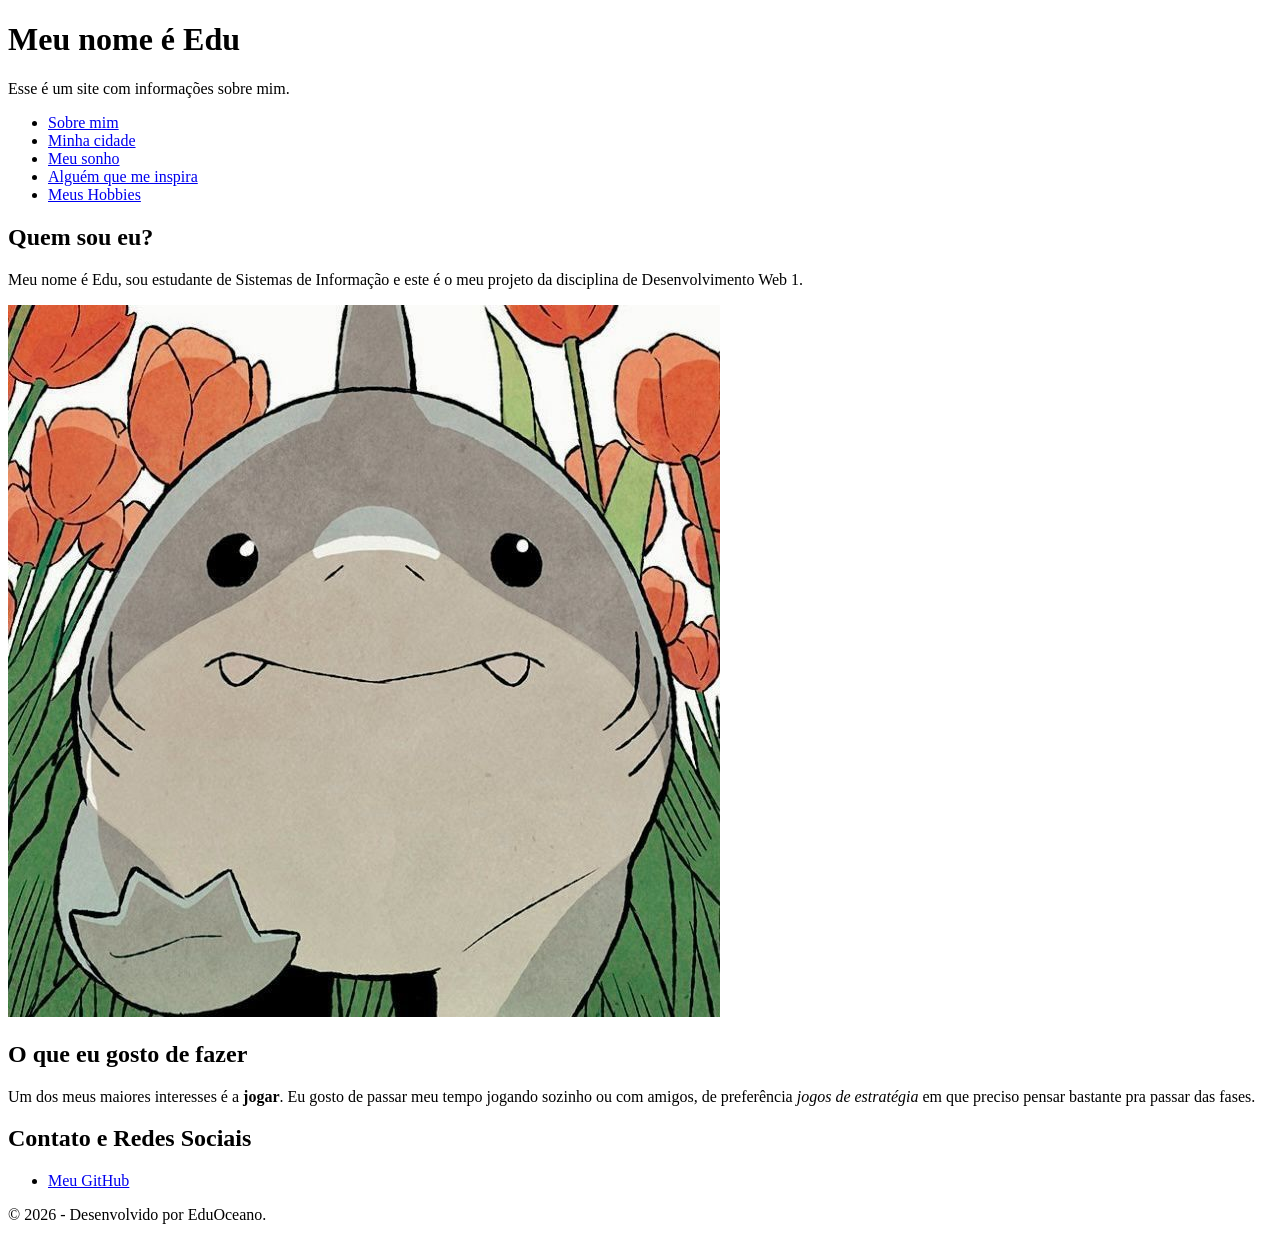
==== index.html @ 1d1c8d33 "Entrega final do meu site pessoal" ====
<!DOCTYPE html>
<html lang="pt-br">
<head>
    <meta charset="UTF-8">
    <meta name="viewport" content="width=device-width, initial-scale=1.0">
    <title>Meu Site Pessoal</title>
</head>
<body>

    <header>
        <h1>Meu nome é Edu</h1>
        <p>Esse é um site com informações sobre mim.</p>
    </header>

    <nav>
        <ul>
            <li><a href="index.html">Sobre mim</a></li>
            <li><a href="cidade.html">Minha cidade</a></li>
            <li><a href="sonho.html">Meu sonho</a></li>
            <li><a href="inspiracao.html">Alguém que me inspira</a></li>
            <li><a href="tematica.html">Meus Hobbies</a></li>
        </ul>
    </nav>

    <main>
        
        <section>
            <h2>Quem sou eu?</h2>
            <p>Meu nome é Edu, sou estudante de Sistemas de Informação e este é o meu projeto da disciplina de Desenvolvimento Web 1.</p>          
            <img src="imagens/pfp.jpg" alt="Jeff">
        </section>

        <section>
            <h2>O que eu gosto de fazer</h2>
            <p>Um dos meus maiores interesses é a <strong>jogar</strong>. Eu gosto de passar meu tempo jogando sozinho ou com amigos, de preferência <em>jogos de estratégia</em> em que preciso pensar bastante pra passar das fases.</p>
        </section>

        <section>
            <h2>Contato e Redes Sociais</h2>
            <ul>
                <li><a href="https://github.com/EduOceano" target="_blank">Meu GitHub</a></li>
            </ul>
        </section>

    </main>

    <!-- RODAPÉ DO SITE -->
    <footer>
        <p>&copy; 2026 - Desenvolvido por EduOceano.</p>
    </footer>

</body>
</html>
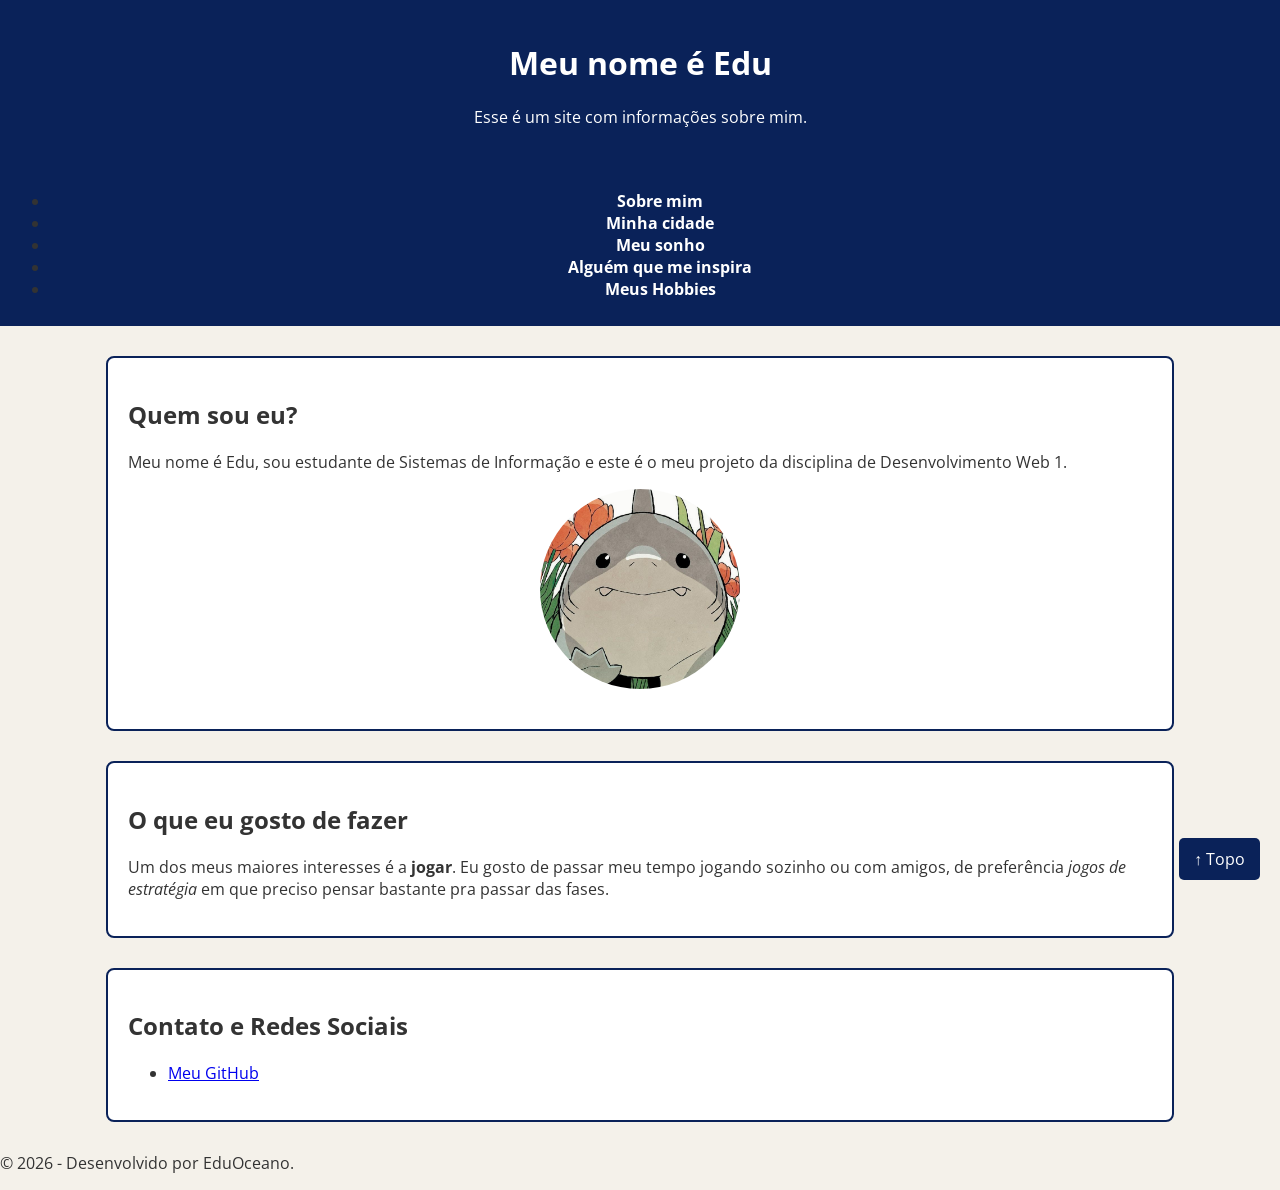
==== commit 267e7df7: "feat: adiciona estilização CSS nas 5 páginas" ====
--- a/index.html
+++ b/index.html
@@ -4,15 +4,17 @@
     <meta charset="UTF-8">
     <meta name="viewport" content="width=device-width, initial-scale=1.0">
     <title>Meu Site Pessoal</title>
+    <link rel="stylesheet" href="geral.css">
+    <link rel="stylesheet" href="index.css">
 </head>
 <body>
 
-    <header>
+    <header id="cabecalho-principal">
         <h1>Meu nome é Edu</h1>
         <p>Esse é um site com informações sobre mim.</p>
     </header>
 
-    <nav>
+    <nav class="menu-navegacao">
         <ul>
             <li><a href="index.html">Sobre mim</a></li>
             <li><a href="cidade.html">Minha cidade</a></li>
@@ -24,27 +26,28 @@
 
     <main>
         
-        <section>
+        <section class="secao-sobre-mim">
             <h2>Quem sou eu?</h2>
             <p>Meu nome é Edu, sou estudante de Sistemas de Informação e este é o meu projeto da disciplina de Desenvolvimento Web 1.</p>          
-            <img src="imagens/pfp.jpg" alt="Jeff">
+            <img src="imagens/pfp.jpg" alt="Edu" class="foto-perfil">
         </section>
 
-        <section>
+        <section class="secao-sobre-mim">
             <h2>O que eu gosto de fazer</h2>
             <p>Um dos meus maiores interesses é a <strong>jogar</strong>. Eu gosto de passar meu tempo jogando sozinho ou com amigos, de preferência <em>jogos de estratégia</em> em que preciso pensar bastante pra passar das fases.</p>
         </section>
 
-        <section>
+        <section class="secao-sobre-mim">
             <h2>Contato e Redes Sociais</h2>
             <ul>
                 <li><a href="https://github.com/EduOceano" target="_blank">Meu GitHub</a></li>
             </ul>
         </section>
 
+        <a href="#" id="voltar-topo">↑ Topo</a>
+
     </main>
 
-    <!-- RODAPÉ DO SITE -->
     <footer>
         <p>&copy; 2026 - Desenvolvido por EduOceano.</p>
     </footer>
--- a/geral.css
+++ b/geral.css
@@ -0,0 +1,74 @@
+@import url('https://fonts.googleapis.com/css2?family=Open+Sans:wght@400;700&display=swap');
+
+body {
+    font-family: 'Open Sans', Arial, sans-serif;
+    background-color: #f4f1ea;
+    color: #333333;
+    margin: 0;
+    padding: 0;
+}
+
+#cabecalho-principal {
+    background-color: #0a2259;
+    color: #ffffff;
+    text-align: center;
+    padding: 20px 0;
+}
+
+.menu-navegacao {
+    background-color: #0a2259;
+    padding: 10px;
+    text-align: center;
+}
+
+.menu-navegacao a {
+    color: #ffffff;
+    text-decoration: none;
+    margin: 0 15px;
+    font-weight: bold;
+}
+
+.menu-navegacao a:hover {
+    color: #f2c029;
+}
+
+#voltar-topo {
+    position: fixed;
+    bottom: 20px;
+    right: 20px;
+    background-color: #0a2259;
+    color: #ffffff;
+    padding: 10px 15px;
+    text-decoration: none;
+    border-radius: 5px;
+}
+
+#voltar-topo:hover {
+    background-color: #f2c029;
+    color: #0a2259;
+}
+
+@media (max-width: 768px) {
+    .menu-navegacao {
+        display: flex;
+        flex-direction: column;
+        gap: 10px; 
+    }
+
+    .secao-sobre-mim, 
+    .sessao-sonho, 
+    .cartao-inspiracao, 
+    .galeria-obras {
+        margin: 20px 2%;
+        width: 96%;
+    }
+
+    .obra-de-arte {
+        display: block;
+        margin: 15px auto;
+    }
+
+    .obra-de-arte img {
+        width: 100%;
+    }
+}
--- a/index.css
+++ b/index.css
@@ -0,0 +1,15 @@
+.secao-sobre-mim {
+    background-color: #ffffff;
+    margin: 30px auto; 
+    padding: 20px;
+    width: 80%;
+    border: 2px solid #0a2259;
+    border-radius: 8px;
+}
+
+.foto-perfil {
+    width: 200px;
+    border-radius: 50%;
+    display: block;
+    margin: 0 auto 20px auto;
+}
